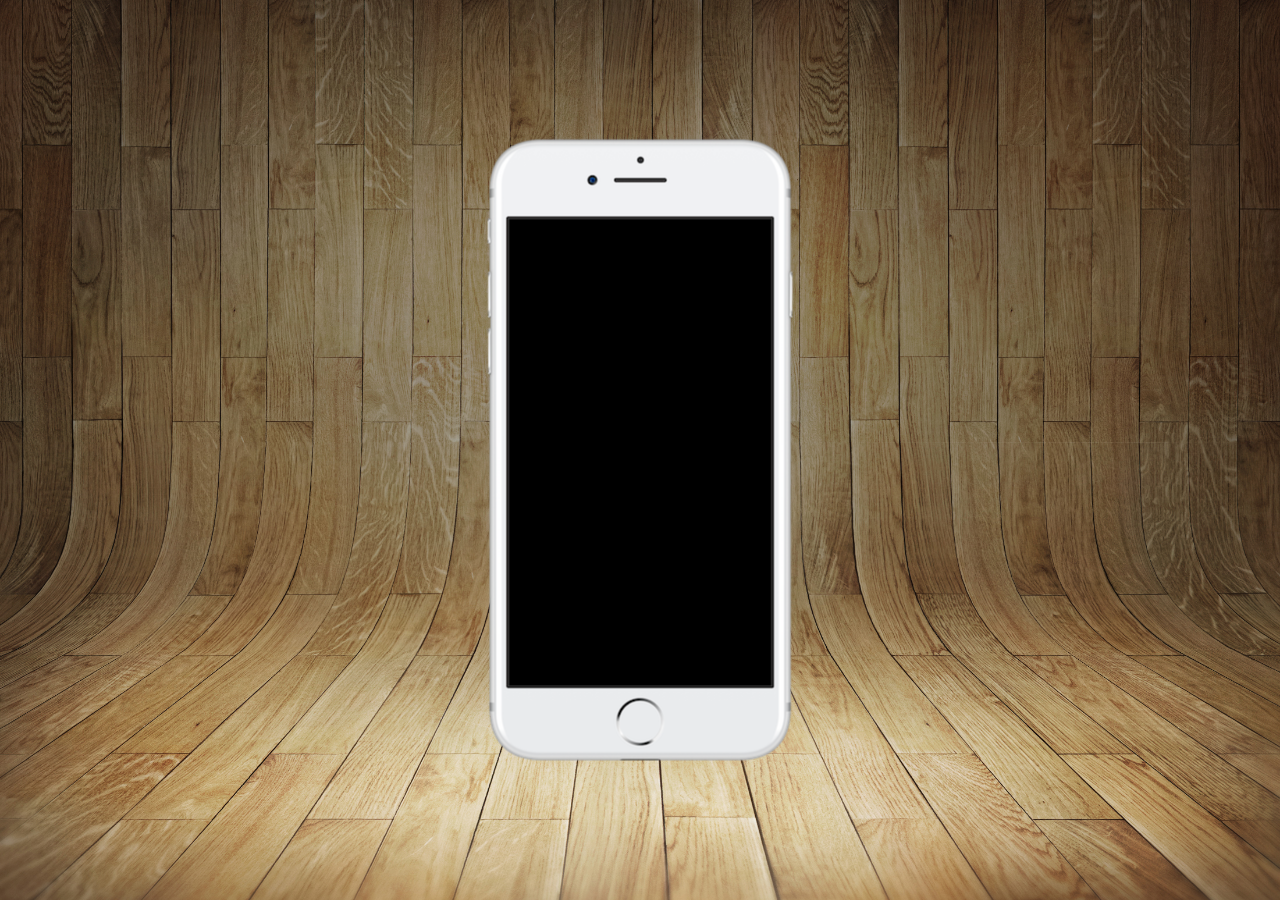
==== index.html @ 86b45adb "projeto-social" ====
<!DOCTYPE html>
<html lang="pt-br">
<head>
    <meta charset="UTF-8">
    <meta http-equiv="X-UA-Compatible" content="IE=edge">
    <meta name="viewport" content="width=device-width, initial-scale=1.0">
    <link rel="shortcut icon" href="favicon.ico" type="image/x-icon">
    <link rel="stylesheet" href="estilo/style.css">
    <title>Projeto redes sociais</title>
</head>
<body>
    <main>
        <section id="telefone">
            
        </section>
        <section id="redes-sociais">

        </section>
    </main>
</body>
</html>
---- estilo/style.css ----
@charset "UTF-8";

*{
    margin: 0px;
    padding: 0px;
    font-family: Arial, Helvetica, sans-serif;
}
html, body{
    height: 100vh;
    width: 100vw;
    background-color: black;
}
body{
    background: url('../imagens/fundo-madeira.jpg') no-repeat top center;
    background-size: cover;
    
}

main{
    height: 100vh;
    position: relative;
    
}

section#telefone{
    position: absolute;
    width: 311px;
    height: 627px;
    
    background: url('../imagens/frame-iphone.png') no-repeat;

    left: 50%;
    top: 50%;
    transform: translate(-50%, -50%);
}
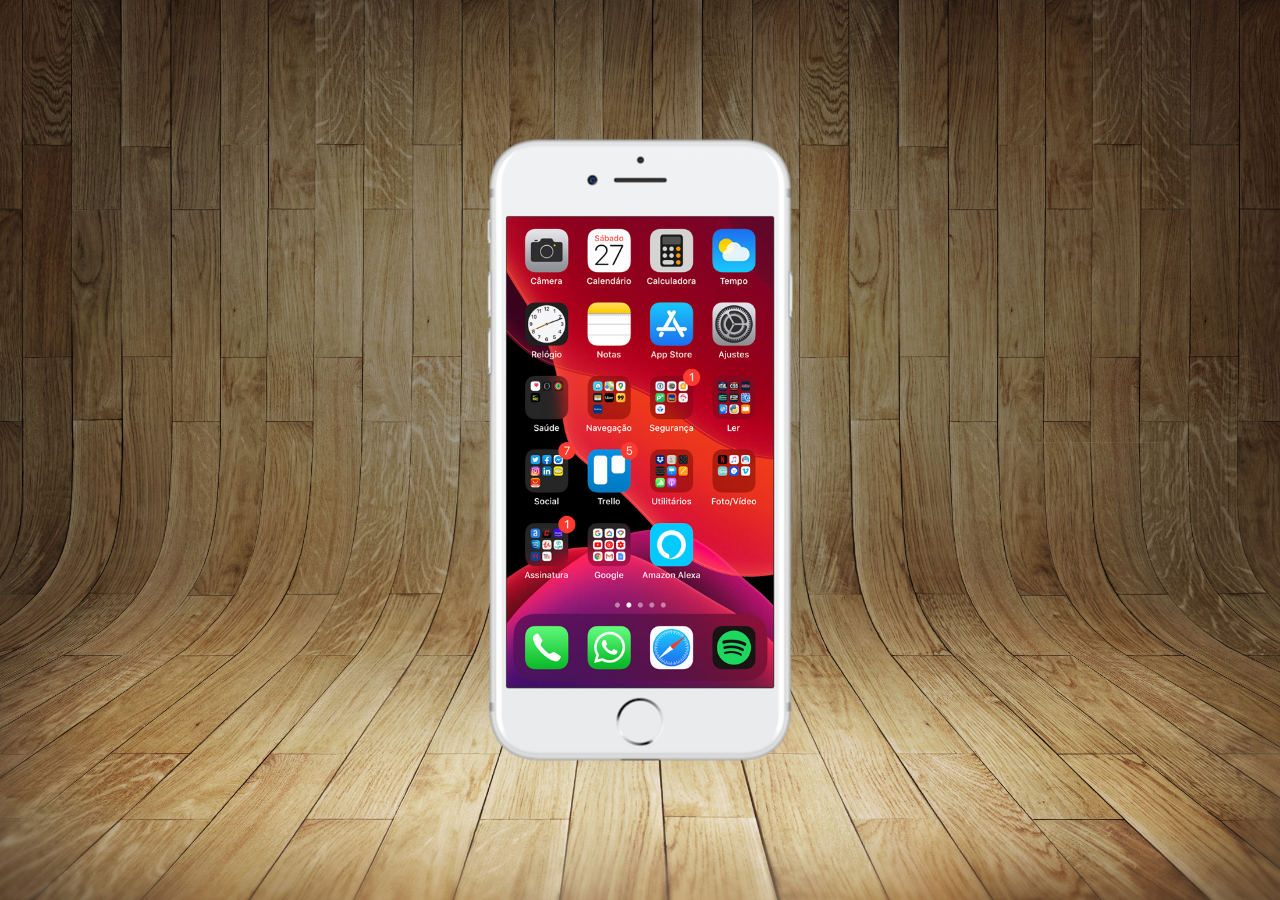
==== commit b028b0bf: "atualizaçao do iphone" ====
--- a/index.html
+++ b/index.html
@@ -11,7 +11,7 @@
 <body>
     <main>
         <section id="telefone">
-            
+            <iframe src="home.html" name="tela" id="tela" frameborder="0"></iframe>
         </section>
         <section id="redes-sociais">
 
--- a/estilo/style.css
+++ b/estilo/style.css
@@ -32,4 +32,11 @@
     left: 50%;
     top: 50%;
     transform: translate(-50%, -50%);
+}
+#tela{
+    position: relative;
+    left: 22px;
+    top: 80px;
+    width: 267px;
+    height: 471px;
 }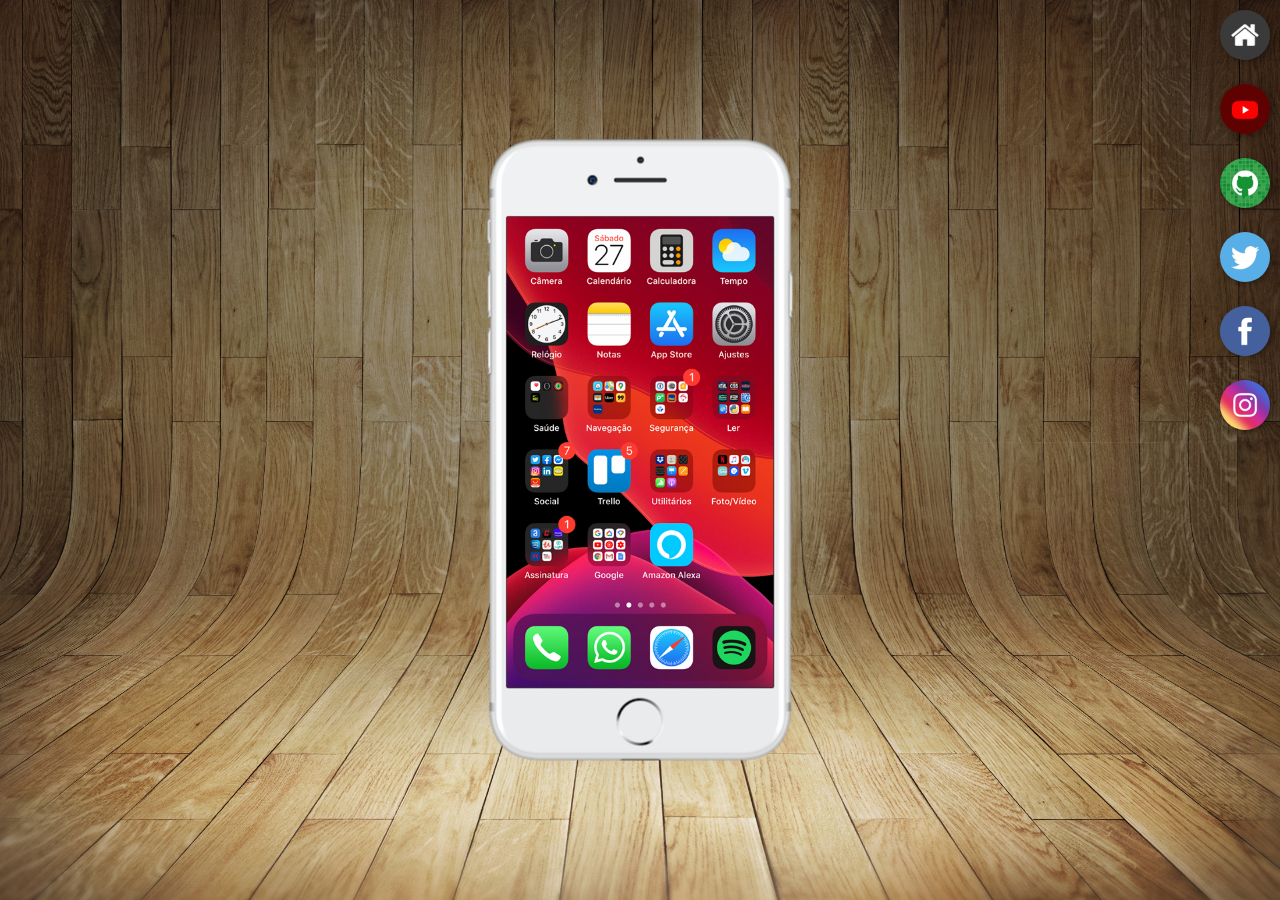
==== commit ecf43eb5: "criei um botao" ====
--- a/index.html
+++ b/index.html
@@ -11,10 +11,17 @@
 <body>
     <main>
         <section id="telefone">
-            <iframe src="home.html" name="tela" id="tela" frameborder="0"></iframe>
+            <iframe src="home.html" name="tela" id="tela" frameborder="0">
+                Seu navegador nao e compativel com isso.
+            </iframe>
         </section>
         <section id="redes-sociais">
-
+            <a href="#" target="tela"><img src="imagens/logo-home.jpg" alt="home"></a><br>
+            <a href="#" target="tela"><img src="imagens/logo-youtube.jpg" alt="Youtube"></a><br>
+            <a href="#" target="tela"><img src="imagens/logo-github.jpg" alt="Github"></a><br>
+            <a href="#" target="tela"><img src="imagens/logo-twitter.jpg" alt="Twitter"></a><br>
+            <a href="#" target="tela"><img src="imagens/logo-facebook.jpg" alt="Facebook"></a><br>
+            <a href="#" target="tela"><img src="imagens/logo-instagram.jpg" alt="Instagram"></a>
         </section>
     </main>
 </body>
--- a/estilo/style.css
+++ b/estilo/style.css
@@ -39,4 +39,21 @@
     top: 80px;
     width: 267px;
     height: 471px;
+}
+section#redes-sociais img{
+    width: 50px;
+    margin: 10px;
+    border-radius: 50%;
+    box-shadow: 2px 2px 7px rgba(0, 0, 0, 0.377);
+    box-sizing: border-box;
+    
+}
+section#redes-sociais{
+    text-align: right;
+}
+section#redes-sociais img:hover{
+    border: 1px solid rgba(255, 255, 255, 0.575);
+    transform: translate(-2px, -2px);
+    transition: transform 0.2s;
+    box-shadow: 2px 2px 8px rgba(0, 0, 0, 0.692);
 }